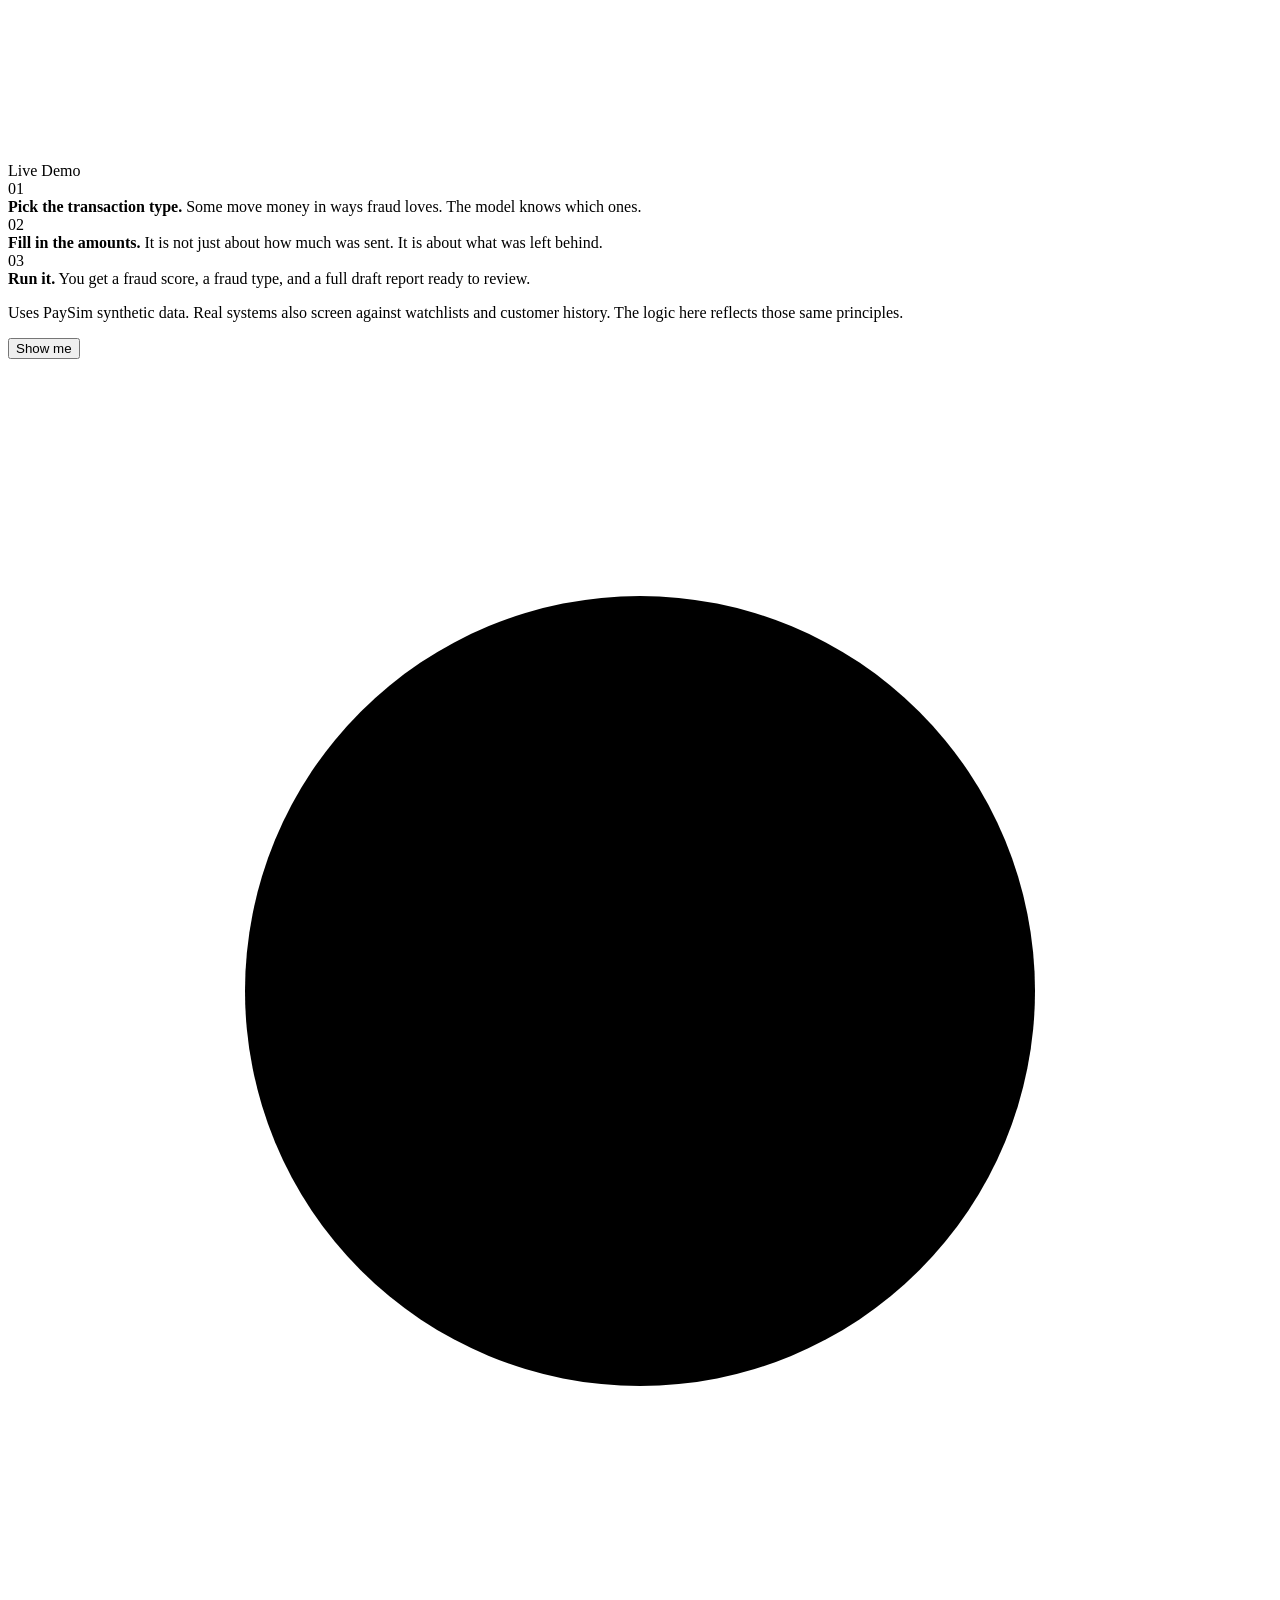
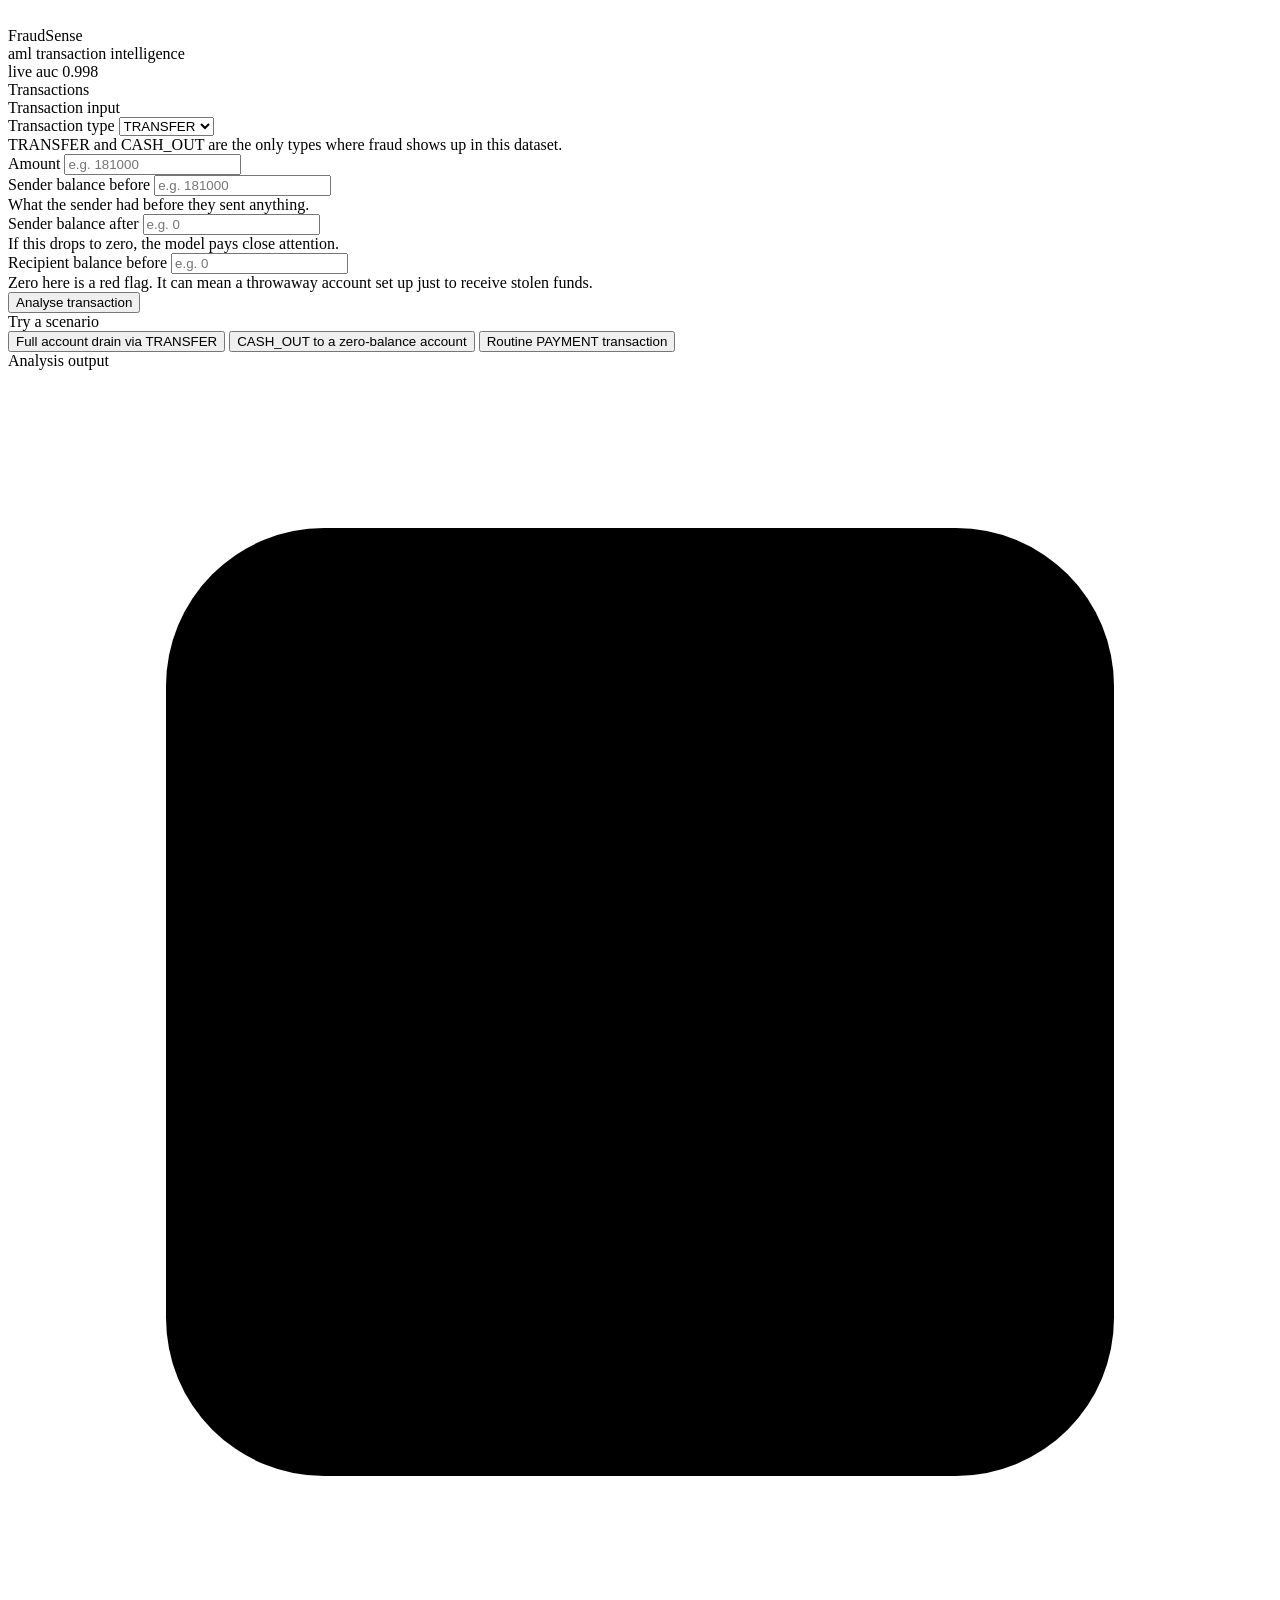
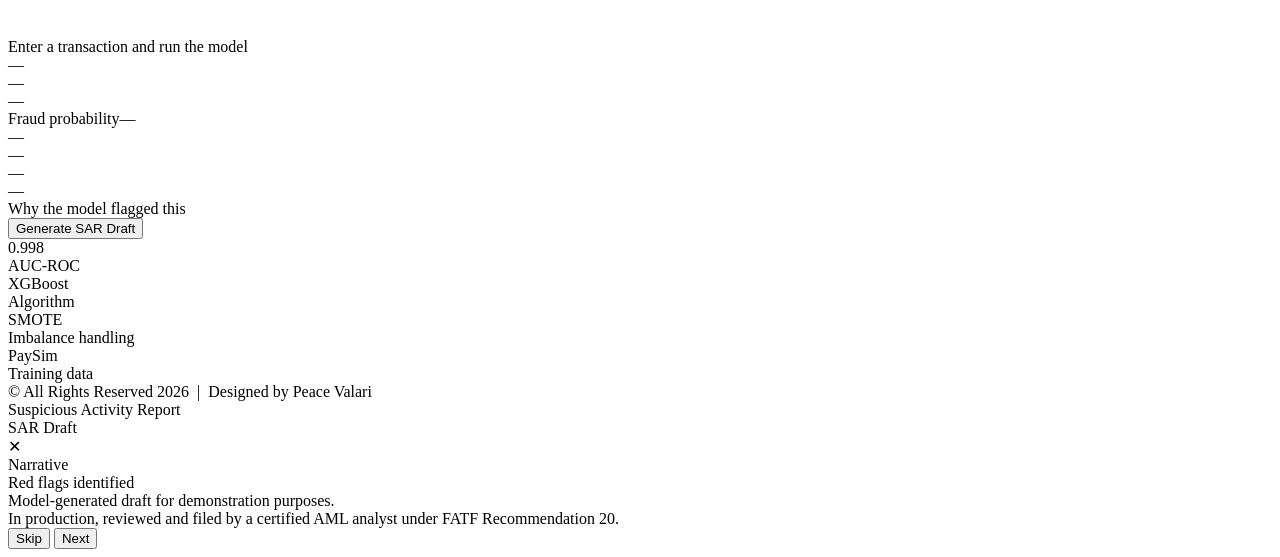
==== templates/index.html @ c12e3d4c "Add files via upload" ====
<!DOCTYPE html>
<html lang="en">
<head>
<meta charset="UTF-8"/>
<meta name="viewport" content="width=device-width, initial-scale=1.0, maximum-scale=1.0"/>
<title>FraudSense — AML Transaction Intelligence</title>
<link href="https://fonts.googleapis.com/css2?family=Plus+Jakarta+Sans:wght@300;400;500;600;700;800&family=JetBrains+Mono:wght@400;500&display=swap" rel="stylesheet"/>
<link rel="stylesheet" href="../static/css/fraudsense.css"/>
</head>
<body>

<canvas id="bgc"></canvas>

<!-- INTRO -->
<div id="intro">
  <div class="intro-box">
    <div class="intro-tag">Live Demo</div>
    <div class="intro-heading" id="typed"></div>
    <div class="intro-sub" id="isub"></div>
    <div class="intro-steps" id="isteps">
      <div class="istep"><div class="isn">01</div><div class="ist"><strong>Pick the transaction type.</strong> Some move money in ways fraud loves. The model knows which ones.</div></div>
      <div class="istep"><div class="isn">02</div><div class="ist"><strong>Fill in the amounts.</strong> It is not just about how much was sent. It is about what was left behind.</div></div>
      <div class="istep"><div class="isn">03</div><div class="ist"><strong>Run it.</strong> You get a fraud score, a fraud type, and a full draft report ready to review.</div></div>
    </div>
    <p class="intro-note" id="inote">Uses PaySim synthetic data. Real systems also screen against watchlists and customer history. The logic here reflects those same principles.</p>
    <button class="ibtn" id="ibtn" onclick="closeIntro()">Show me</button>
  </div>
</div>

<!-- SHELL -->
<div id="shell">
  <div class="topbar" id="topbar">
    <div class="tb-l">
      <div class="tb-mark"><svg viewBox="0 0 16 16"><circle cx="8" cy="8" r="5"/><path d="M8 5.5V8.5l2 1.5"/></svg></div>
      <div>
        <div class="tb-name">FraudSense</div>
        <div class="tb-sub">aml transaction intelligence</div>
      </div>
    </div>
    <div class="tb-r">
      <span class="pill pill-live">live</span>
      <span class="pill pill-auc">auc 0.998</span>
    </div>
  </div>

  <div class="feed-strip" id="feed-strip">
    <div class="feed-lbl">Transactions</div>
    <div class="feed-track"><div class="feed-inner" id="feed-inner"></div></div>
  </div>

  <div class="main">
    <div class="panel panel-l" id="panel-l">
      <div class="plabel">Transaction input</div>
      <div class="field" id="f-type">
        <label>Transaction type</label>
        <select id="txtype">
          <option value="TRANSFER">TRANSFER</option>
          <option value="CASH_OUT">CASH_OUT</option>
          <option value="PAYMENT">PAYMENT</option>
          <option value="DEBIT">DEBIT</option>
        </select>
        <div class="fhint">TRANSFER and CASH_OUT are the only types where fraud shows up in this dataset.</div>
      </div>
      <div class="field" id="f-amount">
        <label>Amount</label>
        <input type="number" id="amount" placeholder="e.g. 181000"/>
      </div>
      <div class="field" id="f-ob">
        <label>Sender balance before</label>
        <input type="number" id="ob" placeholder="e.g. 181000"/>
        <div class="fhint">What the sender had before they sent anything.</div>
      </div>
      <div class="field" id="f-oa">
        <label>Sender balance after</label>
        <input type="number" id="oa" placeholder="e.g. 0"/>
        <div class="fhint">If this drops to zero, the model pays close attention.</div>
      </div>
      <div class="field" id="f-db">
        <label>Recipient balance before</label>
        <input type="number" id="db" placeholder="e.g. 0"/>
        <div class="fhint">Zero here is a red flag. It can mean a throwaway account set up just to receive stolen funds.</div>
      </div>
      <button class="rbtn" id="rbtn" onclick="runAnalysis()">Analyse transaction</button>
      <div class="scbox">
        <div class="sc-hd">Try a scenario</div>
        <button class="sc sc-r" onclick="loadScenario('f1')">Full account drain via TRANSFER</button>
        <button class="sc sc-r" onclick="loadScenario('f2')">CASH_OUT to a zero-balance account</button>
        <button class="sc sc-g" onclick="loadScenario('l1')">Routine PAYMENT transaction</button>
      </div>
    </div>

    <div class="panel" id="panel-r">
      <div class="plabel">Analysis output</div>
      <div class="idle" id="idle">
        <svg viewBox="0 0 24 24"><rect x="3" y="3" width="18" height="18" rx="3"/><path d="M8 12h8M12 8v8"/></svg>
        <div class="idle-t">Enter a transaction and run the model</div>
      </div>
      <div class="results" id="results">
        <div class="verd" id="verd">
          <div class="vl"><div class="vdot" id="vdot"></div><div><div class="vname" id="vname">—</div><div class="vsub" id="vsub">—</div></div></div>
          <div class="vpct" id="vpct">—</div>
        </div>
        <div class="pcard" id="pcard">
          <div class="prow"><span>Fraud probability</span><span id="ppct">—</span></div>
          <div class="btrack"><div class="bfill" id="bfill" style="width:0%"></div></div>
          <div class="sgrid" id="sgrid"></div>
        </div>
        <div class="tcard" id="tcard">
          <div class="ttop">
            <div><div class="tname" id="tname">—</div><div class="tfatf" id="tfatf">—</div></div>
            <div class="tbadge" id="tbadge">—</div>
          </div>
          <div class="tdesc" id="tdesc">—</div>
          <div class="tsigs" id="tsigs"></div>
        </div>
        <div class="rcard" id="rcard">
          <div class="rhead">Why the model flagged this</div>
          <div id="reasons"></div>
        </div>
        <button class="sarbtn" id="sarbtn" onclick="openSAR()">Generate SAR Draft</button>
      </div>
    </div>
  </div>

  <div class="statsbar">
    <div class="fstat"><div class="fsn">0.998</div><div class="fsl">AUC-ROC</div></div>
    <div class="fstat"><div class="fsn">XGBoost</div><div class="fsl">Algorithm</div></div>
    <div class="fstat"><div class="fsn">SMOTE</div><div class="fsl">Imbalance handling</div></div>
    <div class="fstat"><div class="fsn">PaySim</div><div class="fsl">Training data</div></div>
  </div>

  <div class="pfooter">&#169; All Rights Reserved 2026 &nbsp;|&nbsp; Designed by Peace Valari</div>
</div>

<!-- SAR MODAL -->
<div id="sar-modal">
  <div class="sarbox">
    <div class="sarh">
      <div><div class="sareyebrow">Suspicious Activity Report</div><div class="sartitle">SAR Draft</div></div>
      <div class="sarx" onclick="closeSAR()">&#10005;</div>
    </div>
    <div class="sarmeta" id="sarmeta"></div>
    <div class="sarsec"><div class="sarsl">Narrative</div><div class="sarnar" id="sarnar"></div></div>
    <div class="sarsec"><div class="sarsl">Red flags identified</div><div class="sarflags" id="sarflags"></div></div>
    <div class="sarfn">Model-generated draft for demonstration purposes.<br/>In production, reviewed and filed by a certified AML analyst under FATF Recommendation 20.</div>
  </div>
</div>

<!-- COACH -->
<div id="clayer">
  <div class="cring" id="cring"></div>
  <div class="ccard" id="ccard">
    <div class="ctag" id="ctag"></div>
    <div class="ctitle" id="ctitle"></div>
    <div class="cbody" id="cbody"></div>
    <div class="cfoot">
      <div class="cdots" id="cdots"></div>
      <div class="cnav">
        <button class="cbtn csk" onclick="endTour()">Skip</button>
        <button class="cbtn cnx" id="cnext" onclick="nextStep()">Next</button>
      </div>
    </div>
  </div>
</div>

 <script src="../static/js/fraudsense.js"></script>
</body>
</html>
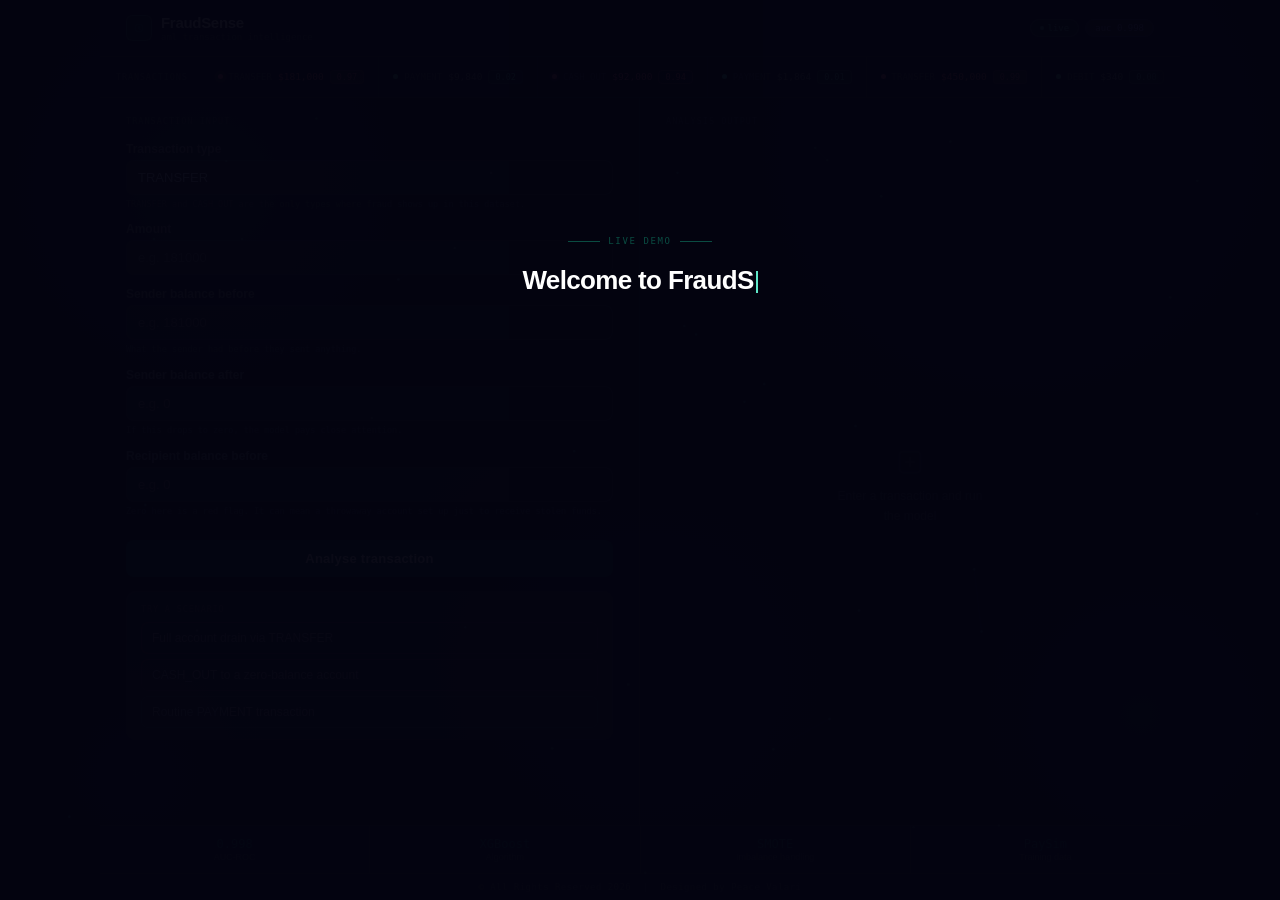
==== commit 0575b732: "Update index.html" ====
--- a/templates/index.html
+++ b/templates/index.html
@@ -11,7 +11,7 @@
 
 <canvas id="bgc"></canvas>
 
-<!-- INTRO -->
+
 <div id="intro">
   <div class="intro-box">
     <div class="intro-tag">Live Demo</div>
@@ -27,7 +27,7 @@
   </div>
 </div>
 
-<!-- SHELL -->
+
 <div id="shell">
   <div class="topbar" id="topbar">
     <div class="tb-l">
@@ -132,7 +132,6 @@
   <div class="pfooter">&#169; All Rights Reserved 2026 &nbsp;|&nbsp; Designed by Peace Valari</div>
 </div>
 
-<!-- SAR MODAL -->
 <div id="sar-modal">
   <div class="sarbox">
     <div class="sarh">
@@ -146,7 +145,6 @@
   </div>
 </div>
 
-<!-- COACH -->
 <div id="clayer">
   <div class="cring" id="cring"></div>
   <div class="ccard" id="ccard">
@@ -165,4 +163,4 @@
 
  <script src="../static/js/fraudsense.js"></script>
 </body>
-</html>+</html>
--- a/static/css/fraudsense.css
+++ b/static/css/fraudsense.css
@@ -0,0 +1,314 @@
+:root{
+  --bg1:#030910;
+  --bg2:#030910;
+  --bg3:#030910;
+  --surface:rgba(255,255,255,0.05);
+  --surface2:rgba(255,255,255,0.03);
+  --border:rgba(255,255,255,0.1);
+  --border2:rgba(255,255,255,0.06);
+  --accent1: #0a4c42;
+  --accent1a: #270fc0;
+  --accent-dim1: rgba(59, 115, 246, 0.12);
+  --accent-border1: rgba(59, 96, 246, 0.22);
+  --accent:#5ee7c8;
+  --accent2:#7b6ff0;
+  --accent-dim:rgba(94,231,200,0.1);
+  --accent-border:rgba(94,231,200,0.25);
+  --red:#ff6b8a;
+  --red-dim:rgba(255,107,138,0.08);
+  --red-border:rgba(255,107,138,0.25);
+  --green:#5ee7c8;
+  --green-dim:rgba(94,231,200,0.08);
+  --green-border:rgba(94,231,200,0.25);
+  --amber:#ffcb6b;
+  --text:#e8f0ff;
+  --text-mid:rgba(232,240,255,0.55);
+  --text-dim:rgba(232,240,255,0.28);
+  --mono:'JetBrains Mono',monospace;
+  --sans:'Plus Jakarta Sans',sans-serif;
+}
+*{box-sizing:border-box;margin:0;padding:0;-webkit-tap-highlight-color:transparent}
+html,body{font-family:var(--sans);color:var(--text);overflow-x:hidden;min-height:100vh}
+body{background:linear-gradient(135deg,var(--bg1) 0%,var(--bg2) 45%,var(--bg3) 100%);background-attachment:fixed}
+
+canvas#bgc{position:fixed;inset:0;width:100%;height:100%;pointer-events:none;z-index:0;opacity:1}
+#shell{position:relative;z-index:1;max-width:1080px;margin:0 auto;display:flex;flex-direction:column;min-height:100vh}
+
+/* INTRO */
+#intro{
+  position:fixed;inset:0;z-index:500;
+  background:rgba(4, 4, 16, 0.971);
+  display:flex;align-items:center;justify-content:center;
+  padding:clamp(16px,4vw,40px);
+  transition:opacity 0.55s ease,transform 0.55s ease;
+}
+#intro.out{opacity:0;transform:scale(0.98);pointer-events:none}
+.intro-box{
+  max-width:500px;width:100%;
+  /* background:rgba(255,255,255,0.04); */
+  /* border:1px solid rgba(94,231,200,0.15); */
+  border-radius:20px;
+  padding:clamp(22px,4vw,38px);
+  text-align:center;
+}
+.intro-tag{
+  font-family:var(--mono);font-size:9px;letter-spacing:0.18em;
+  color:var(--accent1);text-transform:uppercase;margin-bottom:18px;
+  display:flex;align-items:center;justify-content:center;gap:8px;
+}
+.intro-tag::before,.intro-tag::after{content:'';flex:1;max-width:32px;height:0.5px;background:var(--accent1)}
+.intro-heading{
+  font-size:clamp(20px,3.5vw,26px);font-weight:800;
+  color:#fff;line-height:1.3;margin-bottom:6px;
+  letter-spacing:-0.025em;min-height:clamp(52px,6vw,68px);
+}
+.cursor{display:inline-block;width:2px;height:0.85em;background:var(--accent);vertical-align:middle;margin-left:2px;animation:bl 0.85s step-end infinite}
+@keyframes bl{0%,100%{opacity:1}50%{opacity:0}}
+.intro-sub{font-size:clamp(11px,1.5vw,13px);color:var(--text-mid);margin-bottom:clamp(16px,3vw,22px);line-height:1.65;opacity:0;transition:opacity 0.5s}
+.intro-sub.show{opacity:1}
+.intro-steps{display:flex;flex-direction:column;gap:8px;margin-bottom:clamp(14px,2.5vw,20px);text-align:left;opacity:0;transform:translateY(5px);transition:opacity 0.45s,transform 0.45s}
+.intro-steps.show{opacity:1;transform:translateY(0)}
+.istep{display:flex;gap:11px;padding:10px 12px;background:rgba(94,231,200,0.06);border:0.5px solid rgba(94,231,200,0.15);border-radius:10px}
+.isn{font-family:var(--mono);font-size:9px;color:var(--accent1);min-width:16px;padding-top:2px;font-weight:500}
+.ist{font-size:clamp(11px,1.4vw,12.5px);color:var(--text-mid);line-height:1.6}
+.ist strong{color:var(--text);font-weight:700}
+.intro-note{font-family:var(--mono);font-size:9px;color:var(--text-dim);line-height:1.75;margin-bottom:clamp(14px,2.5vw,20px);opacity:0;transition:opacity 0.5s 0.1s}
+.intro-note.show{opacity:1}
+.ibtn{width:100%;padding:11px;background:var(--accent1);border:none;border-radius:10px;color:#fff;font-family:var(--sans);font-size:clamp(12px,1.5vw,13px);font-weight:700;cursor:pointer;letter-spacing:0.03em;opacity:0;pointer-events:none;transition:opacity 0.5s,background 0.2s,transform 0.1s}
+.ibtn.show{opacity:1;pointer-events:all}
+.ibtn:hover{background:#2dbfae}
+.ibtn:active{transform:scale(0.98)}
+
+/* NAV */
+.topbar{
+  display:flex;align-items:center;justify-content:space-between;
+  padding:clamp(10px,1.8vh,14px) clamp(14px,2.5vw,26px);
+  border-bottom:0.5px solid var(--border);
+  background:rgba(10,8,35,0.5);
+  position:sticky;top:0;z-index:50;
+}
+.tb-l{display:flex;align-items:center;gap:9px}
+.tb-mark{width:26px;height:26px;background:rgba(94,231,200,0.12);border:0.5px solid rgba(94,231,200,0.3);border-radius:6px;display:flex;align-items:center;justify-content:center;flex-shrink:0}
+.tb-mark svg{width:12px;height:12px;stroke:var(--accent1);stroke-width:2;fill:none}
+.tb-name{font-size:clamp(13px,2vw,15px);font-weight:800;color:#fff;letter-spacing:-0.02em}
+.tb-sub{font-family:var(--mono);font-size:clamp(7px,1vw,9px);color:var(--text-dim);margin-top:1px}
+.tb-r{display:flex;gap:6px}
+.pill{font-family:var(--mono);font-size:clamp(7px,1vw,9px);padding:3px 9px;border-radius:20px}
+.pill-live{background:rgba(94,231,200,0.1);color:var(--accent);border:0.5px solid rgba(94,231,200,0.25);display:flex;align-items:center;gap:4px}
+.pill-live::before{content:'';width:4px;height:4px;border-radius:50%;background:var(--accent);display:inline-block;animation:pp 2s ease-in-out infinite}
+@keyframes pp{0%,100%{opacity:1}50%{opacity:0.2}}
+.pill-auc{background:rgba(123,111,240,0.12);color:#a89ef5;border:0.5px solid rgba(123,111,240,0.25)}
+
+/* FEED */
+.feed-strip{
+  overflow:hidden;height:clamp(34px,4.5vh,42px);
+  display:flex;align-items:center;
+  border-bottom:0.5px solid var(--border);
+  background:rgba(10,8,35,0.3);position:relative;
+}
+.feed-strip::before,.feed-strip::after{content:'';position:absolute;top:0;bottom:0;width:48px;z-index:2;pointer-events:none}
+.feed-strip::before{left:0;background:linear-gradient(to right,rgba(15,12,41,0.9),transparent)}
+.feed-strip::after{right:0;background:linear-gradient(to left,rgba(15,12,41,0.9),transparent)}
+.feed-lbl{font-family:var(--mono);font-size:clamp(7px,1vw,8.5px);color:var(--text-dim);letter-spacing:0.1em;text-transform:uppercase;white-space:nowrap;padding:0 clamp(10px,1.5vw,16px);flex-shrink:0;position:relative;z-index:3}
+.feed-track{flex:1;overflow:hidden;display:flex;align-items:center;height:100%}
+.feed-inner{display:flex;animation:ticker 30s linear infinite;white-space:nowrap}
+@keyframes ticker{0%{transform:translateX(0)}100%{transform:translateX(-50%)}}
+.fi{display:inline-flex;align-items:center;gap:6px;padding:0 14px;border-right:0.5px solid var(--border2);height:clamp(34px,4.5vh,42px);flex-shrink:0}
+.fd{width:5px;height:5px;border-radius:50%;flex-shrink:0}
+.fd.fraud{background:var(--red);box-shadow:0 0 6px var(--red)}
+.fd.clean{background:var(--green)}
+.fd.alert{background:var(--red);animation:ap 0.7s ease-in-out infinite}
+@keyframes ap{0%,100%{transform:scale(1)}50%{transform:scale(1.9);opacity:0.4}}
+.ft{font-family:var(--mono);font-size:clamp(7px,1vw,9px);color:var(--text-dim)}
+.fa{font-family:var(--mono);font-size:clamp(8px,1vw,9.5px);font-weight:500}
+.fa.fraud{color:var(--red)}.fa.clean{color:var(--text-mid)}
+.fs{font-family:var(--mono);font-size:clamp(7px,0.9vw,8.5px);padding:1px 6px;border-radius:4px}
+.fs.fraud{background:rgba(255,107,138,0.1);color:var(--red);border:0.5px solid rgba(255,107,138,0.2)}
+.fs.clean{background:rgba(94,231,200,0.08);color:var(--green);border:0.5px solid rgba(94,231,200,0.18)}
+
+/* MAIN GRID */
+.main{display:grid;grid-template-columns:1fr 1fr;flex:1;min-height:0}
+.panel{padding:clamp(14px,2vh,22px) clamp(14px,2.2vw,26px);overflow-y:auto;scrollbar-width:none}
+.panel::-webkit-scrollbar{display:none}
+.panel-l{border-right:0.5px solid var(--border)}
+.plabel{font-family:var(--mono);font-size:clamp(7px,1vw,8.5px);letter-spacing:0.12em;color:var(--text-dim);text-transform:uppercase;margin-bottom:clamp(10px,1.8vh,16px)}
+
+/* FORM */
+.field{margin-bottom:clamp(8px,1.3vh,12px)}
+.field label{display:block;font-size:clamp(10.5px,1.4vw,12px);color:var(--text-mid);margin-bottom:4px;font-weight:600}
+.fhint{font-family:var(--mono);font-size:clamp(7px,0.9vw,8.5px);color:var(--text-dim);margin-top:3px;line-height:1.55}
+.field select,.field input{
+  width:100%;padding:clamp(7px,1.1vh,9px) 11px;
+  background:rgba(255,255,255,0.06);
+  border:0.5px solid var(--border);border-radius:8px;
+  font-size:clamp(11px,1.4vw,13px);color:var(--text);
+  outline:none;transition:border-color 0.2s,background 0.2s;
+  -webkit-appearance:none;font-family:var(--sans);
+}
+.field select:focus,.field input:focus{border-color:rgba(94,231,200,0.5);background:rgba(94,231,200,0.05)}
+.field select option{background:#1a1a4e}
+.field input::-webkit-inner-spin-button{-webkit-appearance:none}
+.rbtn{
+  width:100%;margin-top:clamp(8px,1.2vh,12px);padding:clamp(9px,1.3vh,11px);
+  background:var(--accent1);color:#fff;border:none;border-radius:8px;
+  font-family:var(--sans);font-size:clamp(11px,1.4vw,13px);font-weight:700;
+  cursor:pointer;letter-spacing:0.02em;transition:background 0.2s,transform 0.1s;
+}
+.rbtn:hover{background:#2dbfae}
+.rbtn:active{transform:scale(0.98)}
+.rbtn.busy{background:#11474a;pointer-events:none}
+.scbox{margin-top:clamp(10px,1.5vh,14px);padding:clamp(9px,1.3vh,12px) clamp(10px,1.5vw,14px);background:var(--surface);border:0.5px solid var(--border);border-radius:10px}
+.sc-hd{font-family:var(--mono);font-size:clamp(7px,0.9vw,8.5px);color:var(--text-dim);letter-spacing:0.1em;text-transform:uppercase;margin-bottom:8px}
+.sc{display:block;width:100%;text-align:left;padding:clamp(6px,0.9vh,8px) 10px;border-radius:7px;font-size:clamp(10px,1.3vw,12px);color:var(--text-mid);cursor:pointer;font-family:var(--sans);font-weight:500;transition:background 0.15s,color 0.15s;margin-bottom:5px;border:0.5px solid;background:transparent}
+.sc:last-child{margin:0}
+.sc-r{border-color:var(--red-border)}
+.sc-r:hover{background:var(--red-dim);color:var(--text)}
+.sc-g{border-color:var(--green-border)}
+.sc-g:hover{background:var(--green-dim);color:var(--text)}
+
+/* OUTPUT */
+.idle{display:flex;flex-direction:column;align-items:center;justify-content:center;height:100%;min-height:260px;gap:7px}
+.idle svg{width:clamp(22px,2.5vw,28px);height:clamp(22px,2.5vw,28px);stroke:rgba(255,255,255,0.1);stroke-width:1.5;fill:none;margin-bottom:4px}
+.idle-t{font-size:clamp(10px,1.3vw,12px);color:var(--text-dim);text-align:center;line-height:1.65;max-width:145px}
+.results{display:none;flex-direction:column;gap:clamp(8px,1.2vh,11px)}
+
+.verd{display:flex;align-items:center;justify-content:space-between;padding:clamp(10px,1.5vh,14px) clamp(11px,1.5vw,16px);border-radius:10px;border:0.5px solid}
+.verd.bad{background:var(--red-dim);border-color:var(--red-border)}
+.verd.ok{background:var(--green-dim);border-color:var(--green-border)}
+.vl{display:flex;align-items:center;gap:8px}
+.vdot{width:7px;height:7px;border-radius:50%;flex-shrink:0}
+.vdot.bad{background:var(--red)}
+.vdot.ok{background:var(--green)}
+.vname{font-size:clamp(12px,1.6vw,14px);font-weight:700;color:#fff}
+.vsub{font-family:var(--mono);font-size:clamp(7px,0.9vw,9px);color:var(--text-dim);margin-top:2px}
+.vpct{font-size:clamp(20px,2.8vw,26px);font-weight:800;letter-spacing:-0.03em}
+.vpct.bad{color:var(--red)}.vpct.ok{color:var(--green)}
+
+.pcard{padding:clamp(10px,1.5vh,14px) clamp(11px,1.5vw,16px);background:var(--surface);border:0.5px solid var(--border);border-radius:10px}
+.prow{display:flex;justify-content:space-between;font-family:var(--mono);font-size:clamp(7px,0.9vw,9px);color:var(--text-dim);margin-bottom:7px}
+.btrack{height:3px;background:rgba(255,255,255,0.07);border-radius:2px;overflow:hidden;margin-bottom:9px}
+.bfill{height:100%;border-radius:2px;transition:width 1s cubic-bezier(0.4,0,0.2,1)}
+.sgrid{display:grid;grid-template-columns:1fr 1fr;gap:6px}
+.sig{background:var(--surface2);border:0.5px solid var(--border2);border-radius:7px;padding:clamp(6px,1vh,9px) 10px}
+.sigl{font-family:var(--mono);font-size:clamp(6px,0.85vw,8px);color:var(--text-dim);margin-bottom:2px;text-transform:uppercase;letter-spacing:0.06em}
+.sigv{font-size:clamp(10px,1.3vw,12px);font-weight:700}
+.sigv.r{color:var(--red)}.sigv.g{color:var(--green)}.sigv.a{color:var(--amber)}
+
+.tcard{padding:clamp(10px,1.5vh,13px) clamp(11px,1.5vw,15px);border-radius:10px;border:0.5px solid;display:none;flex-direction:column;gap:7px}
+.tcard.show{display:flex}
+.tcard.ato{background:rgba(255,107,138,0.06);border-color:var(--red-border)}
+.tcard.lay{background:rgba(255,203,107,0.05);border-color:rgba(255,203,107,0.2)}
+.tcard.co{background:rgba(123,111,240,0.06);border-color:rgba(123,111,240,0.2)}
+.tcard.ok2{background:var(--green-dim);border-color:var(--green-border)}
+.ttop{display:flex;align-items:flex-start;justify-content:space-between;gap:8px}
+.tname{font-size:clamp(12px,1.6vw,14px);font-weight:700;color:#fff}
+.tfatf{font-family:var(--mono);font-size:clamp(7px,0.85vw,8.5px);color:var(--text-dim);margin-top:2px}
+.tbadge{font-family:var(--mono);font-size:clamp(7px,0.85vw,8.5px);padding:3px 8px;border-radius:20px;white-space:nowrap;flex-shrink:0}
+.tbadge.ato{background:rgba(255,107,138,0.12);color:var(--red);border:0.5px solid var(--red-border)}
+.tbadge.lay{background:rgba(255,203,107,0.1);color:var(--amber);border:0.5px solid rgba(255,203,107,0.22)}
+.tbadge.co{background:rgba(123,111,240,0.1);color:#a89ef5;border:0.5px solid rgba(123,111,240,0.22)}
+.tdesc{font-size:clamp(10px,1.25vw,11.5px);color:var(--text-mid);line-height:1.65}
+.tsigs{display:flex;flex-wrap:wrap;gap:5px}
+.tsig{font-family:var(--mono);font-size:clamp(6px,0.85vw,8.5px);padding:2px 7px;border-radius:5px;background:rgba(255,255,255,0.04);border:0.5px solid var(--border);color:var(--text-dim)}
+
+.rcard{padding:clamp(10px,1.5vh,13px) clamp(11px,1.5vw,15px);background:var(--surface);border:0.5px solid var(--border);border-radius:10px}
+.rhead{font-family:var(--mono);font-size:clamp(7px,0.9vw,8.5px);color:var(--text-dim);letter-spacing:0.1em;text-transform:uppercase;margin-bottom:8px}
+.ri{display:flex;gap:7px;align-items:flex-start;padding:4px 0;border-bottom:0.5px solid var(--border2)}
+.ri:last-child{border:none}
+.rdot{width:4px;height:4px;border-radius:50%;flex-shrink:0;margin-top:5px}
+.rdot.r{background:var(--red)}.rdot.g{background:var(--green)}.rdot.a{background:var(--amber)}.rdot.n{background:rgba(255,255,255,0.15)}
+.rtxt{font-size:clamp(10px,1.25vw,11.5px);color:var(--text-mid);line-height:1.6}
+
+.sarbtn{width:100%;padding:clamp(8px,1.1vh,10px);border:0.5px solid rgba(94,231,200,0.3);background:rgba(94,231,200,0.08);border-radius:8px;color:var(--accent);font-family:var(--sans);font-size:clamp(10px,1.3vw,12px);font-weight:700;cursor:pointer;letter-spacing:0.02em;transition:background 0.2s,color 0.2s;display:none}
+.sarbtn.show{display:block}
+.sarbtn:hover{background:var(--accent);color:#0f0c29}
+
+/* STATS */
+.statsbar{
+  display:flex;border-top:0.5px solid var(--border);
+  background:rgba(10,8,35,0.4);
+  flex-shrink:0;
+}
+.fstat{flex:1;padding:clamp(8px,1.2vh,12px) 8px;text-align:center;border-right:0.5px solid var(--border)}
+.fstat:last-child{border:none}
+.fsn{font-family:var(--mono);font-size:clamp(9px,1.3vw,12px);font-weight:500;color:#14656d}
+.fsl{font-size:clamp(7px,0.9vw,9px);color:var(--text-dim);margin-top:1px;white-space:nowrap}
+
+/* FOOTER */
+.pfooter{text-align:center;padding:clamp(6px,0.9vh,10px) 16px;border-top:0.5px solid var(--border);font-family:var(--mono);font-size:clamp(7px,0.85vw,9px);color:var(--text-dim);letter-spacing:0.05em;background:rgba(10,8,35,0.3);flex-shrink:0}
+
+/* SAR MODAL */
+#sar-modal{position:fixed;inset:0;z-index:600;background:rgba(10,8,35,0.88);display:none;align-items:center;justify-content:center;padding:clamp(12px,3vw,24px)}
+#sar-modal.show{display:flex}
+.sarbox{background:#0e0b2e;border:0.5px solid var(--border);border-radius:16px;width:100%;max-width:520px;max-height:88dvh;overflow-y:auto;padding:clamp(18px,3vw,28px);scrollbar-width:none}
+.sarbox::-webkit-scrollbar{display:none}
+.sarh{display:flex;align-items:flex-start;justify-content:space-between;margin-bottom:clamp(12px,2vh,18px)}
+.sareyebrow{font-family:var(--mono);font-size:9px;color:var(--text-dim);letter-spacing:0.12em;text-transform:uppercase;margin-bottom:3px}
+.sartitle{font-size:clamp(16px,2.2vw,20px);font-weight:800;color:#fff;letter-spacing:-0.02em}
+.sarx{background:var(--surface);border:0.5px solid var(--border);border-radius:6px;width:28px;height:28px;display:flex;align-items:center;justify-content:center;cursor:pointer;color:var(--text-dim);font-size:14px;flex-shrink:0;transition:background 0.15s}
+.sarx:hover{background:rgba(255,255,255,0.1)}
+.sarmeta{display:grid;grid-template-columns:1fr 1fr;gap:7px;margin-bottom:clamp(12px,2vh,16px)}
+.sarmi{padding:8px 11px;background:var(--surface);border:0.5px solid var(--border);border-radius:8px}
+.sarml{font-family:var(--mono);font-size:clamp(7px,0.9vw,8.5px);color:var(--text-dim);letter-spacing:0.07em;text-transform:uppercase;margin-bottom:2px}
+.sarmv{font-size:clamp(11px,1.4vw,13px);color:var(--text);font-weight:700}
+.sarsec{margin-bottom:clamp(10px,1.8vh,16px)}
+.sarsl{font-family:var(--mono);font-size:clamp(7px,0.9vw,8.5px);color:var(--accent);letter-spacing:0.1em;text-transform:uppercase;margin-bottom:7px;padding-bottom:6px;border-bottom:0.5px solid var(--border)}
+.sarnar{font-size:clamp(11px,1.3vw,12.5px);color:var(--text-mid);line-height:1.75;background:var(--surface);border:0.5px solid var(--border);border-radius:8px;padding:12px}
+.sarflags{display:flex;flex-direction:column;gap:6px}
+.sarflag{display:flex;align-items:flex-start;gap:8px;font-size:clamp(11px,1.3vw,12.5px);color:var(--text-mid);line-height:1.55}
+.sarflag::before{content:'';width:4px;height:4px;border-radius:50%;background:var(--red);flex-shrink:0;margin-top:5px}
+.sarfn{font-family:var(--mono);font-size:clamp(7px,0.9vw,9px);color:var(--text-dim);text-align:center;margin-top:clamp(12px,2vh,18px);line-height:1.7;padding-top:clamp(10px,1.5vh,14px);border-top:0.5px solid var(--border)}
+
+/* COACH */
+#clayer{position:fixed;inset:0;z-index:400;pointer-events:none}
+.cring{position:fixed;border-radius:10px;border:1.5px solid rgba(94,231,200,0.55);pointer-events:none;z-index:399;opacity:0;transition:all 0.3s ease;box-shadow:0 0 18px rgba(94,231,200,0.1)}
+.cring.on{opacity:1}
+.ccard{
+  position:fixed;width:min(218px,56vw);
+  background:#0e0b2e;
+  border:0.5px solid rgba(94,231,200,0.25);
+  border-radius:12px;padding:13px 14px;
+  pointer-events:all;
+  opacity:0;transform:translateY(4px);
+  transition:opacity 0.3s ease,transform 0.3s ease;
+  box-shadow:0 12px 40px rgba(0,0,0,0.6);z-index:401;
+}
+.ccard.on{opacity:1;transform:translateY(0)}
+.ctag{font-family:var(--mono);font-size:8px;color:var(--accent);letter-spacing:0.12em;text-transform:uppercase;margin-bottom:4px}
+.ctitle{font-size:clamp(11px,1.4vw,13px);font-weight:700;color:#fff;margin-bottom:4px;line-height:1.3}
+.cbody{font-size:clamp(10px,1.2vw,11.5px);color:var(--text-mid);line-height:1.6;margin-bottom:10px}
+.cfoot{display:flex;align-items:center;justify-content:space-between}
+.cdots{display:flex;gap:4px}
+.cdot{width:4px;height:4px;border-radius:50%;background:rgba(255,255,255,0.12)}
+.cdot.on{background:var(--accent1)}
+.cnav{display:flex;gap:5px}
+.cbtn{font-size:10px;padding:5px 10px;border-radius:6px;cursor:pointer;font-family:var(--sans);font-weight:700;border:none}
+.cnx{background:var(--accent1);color:#fff;transition:background 0.15s}
+.cnx:hover{background:#2dbfae}
+.csk{background:transparent;color:var(--text-dim);border:0.5px solid var(--border)}
+.csk:hover{color:var(--text-mid)}
+
+.ldots{display:inline-flex;gap:3px;align-items:center;margin-left:6px}
+.ld{width:3px;height:3px;border-radius:50%;background:rgba(255,255,255,0.7);animation:ld 1.2s infinite ease-in-out}
+.ld:nth-child(2){animation-delay:.2s}.ld:nth-child(3){animation-delay:.4s}
+@keyframes ld{0%,80%,100%{transform:scale(0.5);opacity:0.3}40%{transform:scale(1);opacity:1}}
+
+/* RESPONSIVE */
+@media(max-width:660px){
+  body{overflow-y:auto}
+  .main{grid-template-columns:1fr}
+  .panel-l{border-right:none;border-bottom:0.5px solid var(--border)}
+  .statsbar{display:grid;grid-template-columns:1fr 1fr}
+  .statsbar .fstat:nth-child(2){border-right:none}
+  .statsbar .fstat:nth-child(3){border-top:0.5px solid var(--border)}
+  .statsbar .fstat:nth-child(4){border-top:0.5px solid var(--border);border-right:none}
+}
+@media(max-width:340px){
+  .feed-strip,.pfooter{display:none}
+  .statsbar{grid-template-columns:1fr 1fr}
+}
+@media(orientation:landscape)and(max-height:500px){
+  .feed-strip{height:28px}
+  .main{overflow:hidden}
+  .panel{overflow-y:auto}
+}
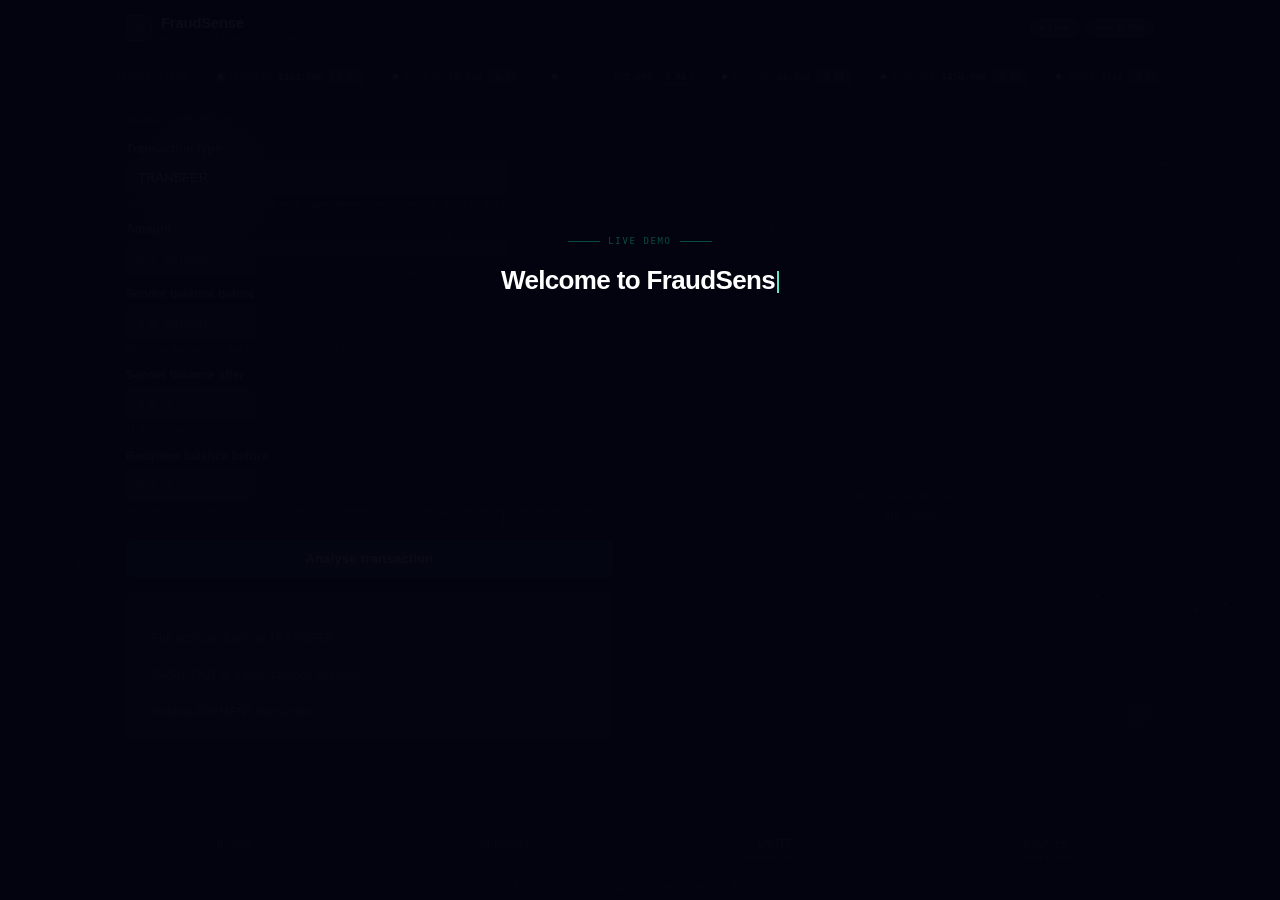
==== commit 91738ff9: "Update index.html" ====
--- a/templates/index.html
+++ b/templates/index.html
@@ -3,7 +3,7 @@
 <head>
 <meta charset="UTF-8"/>
 <meta name="viewport" content="width=device-width, initial-scale=1.0, maximum-scale=1.0"/>
-<title>FraudSense — AML Transaction Intelligence</title>
+<title>FraudSense — AML Transaction</title>
 <link href="https://fonts.googleapis.com/css2?family=Plus+Jakarta+Sans:wght@300;400;500;600;700;800&family=JetBrains+Mono:wght@400;500&display=swap" rel="stylesheet"/>
 <link rel="stylesheet" href="../static/css/fraudsense.css"/>
 </head>
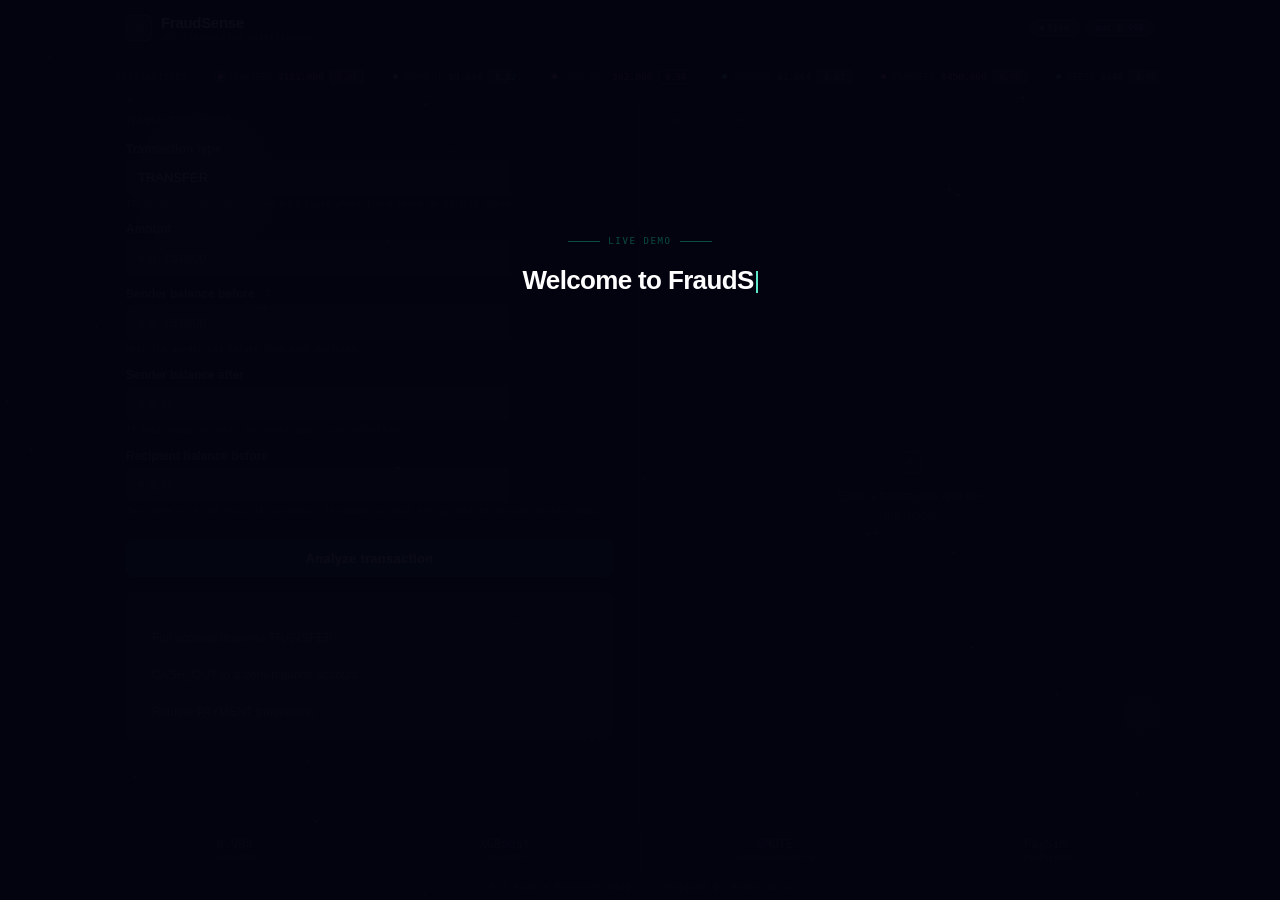
==== commit 2d20c41f: "Update index.html" ====
--- a/templates/index.html
+++ b/templates/index.html
@@ -80,7 +80,7 @@
         <input type="number" id="db" placeholder="e.g. 0"/>
         <div class="fhint">Zero here is a red flag. It can mean a throwaway account set up just to receive stolen funds.</div>
       </div>
-      <button class="rbtn" id="rbtn" onclick="runAnalysis()">Analyse transaction</button>
+      <button class="rbtn" id="rbtn" onclick="runAnalysis()">Analyze transaction</button>
       <div class="scbox">
         <div class="sc-hd">Try a scenario</div>
         <button class="sc sc-r" onclick="loadScenario('f1')">Full account drain via TRANSFER</button>
